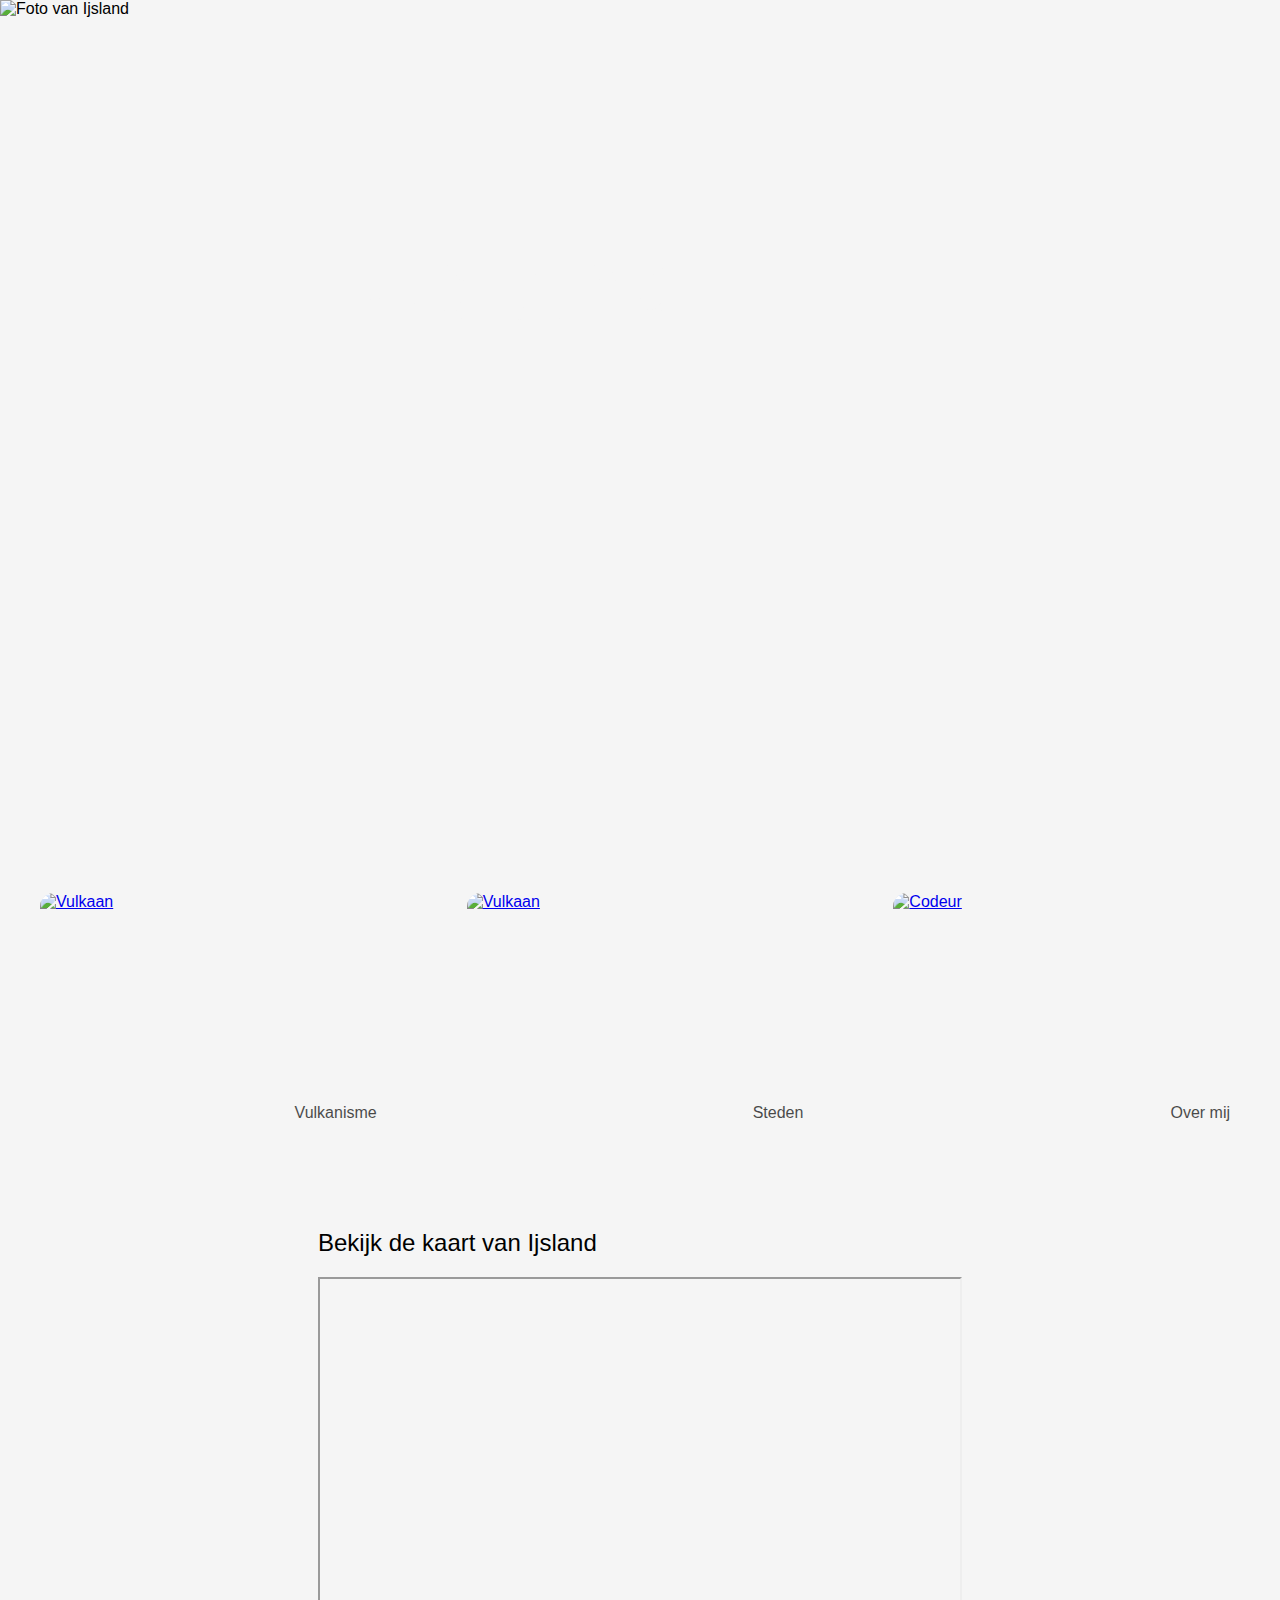
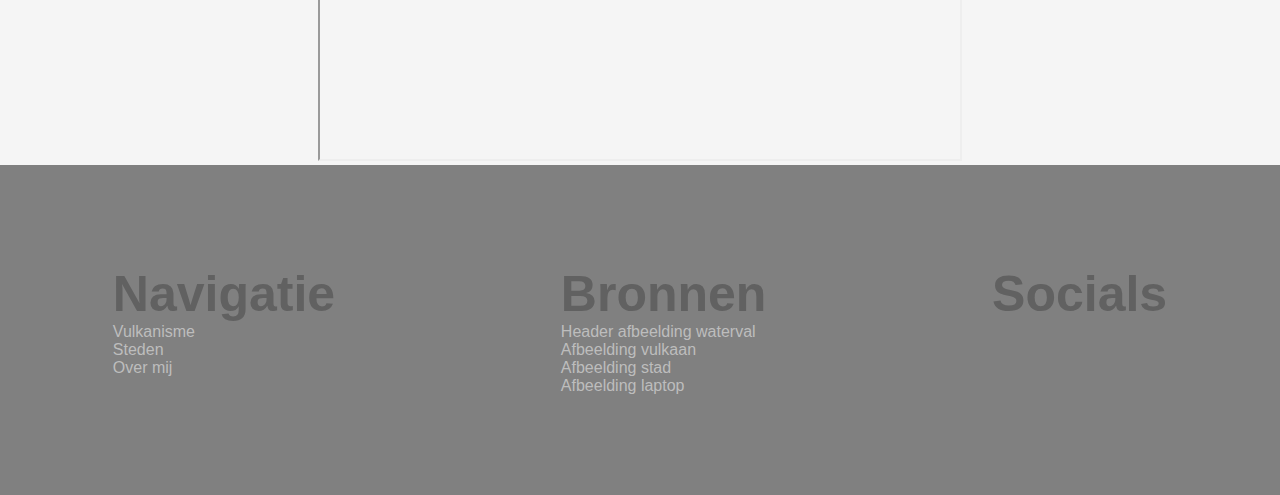
==== index.html @ f52e1b89 "nieuwe pagina" ====
<!DOCTYPE html>
<html lang="nl">
<head>
    <meta charset="UTF-8">
    <meta name="viewport" content="width=device-width, initial-scale=1.0">
    <title>IJsland home</title>
    <link rel="stylesheet" href="styles.css">
    <link rel="stylesheet" href="https://use.typekit.net/bno8uig.css">
    <script src="https://kit.fontawesome.com/8ccff68ce8.js" crossorigin="anonymous"></script>
    <link rel="icon" href="images/iceland.png">
</head>
<body>
  <header>
    <nav>
      <div class="navbar">
        <div class="logo"><a class="nav1" href="index.html">IJsland</a></div>
        <ul class="links">
          <li><a class="nav1" href="Vulkanisme.html">Vulkanisme</a></li>
          <li><a class="nav1" href="steden.html">Steden</a></li>
          <li><a class="nav1"  href="about.html">Over mij</a></li>
        </ul>
      </div>
    </nav>
  </header>
  <main>

      <img class="gif" src="images/giphy-1.gif" alt="Foto van Ijsland">

    <div class="header">
      <h1>IJsland</h1>
      <p> Ontdek de magie in het land van vuur en ijs</p>
  </div>

  <div class="cards">

<figure class="vulkaan">
  <a href="Vulkanisme.html">
<img class="figuur" src="https://media.wired.com/photos/5926e614cefba457b079b800/16:9/w_929,h_523,c_limit/GettyImages-534318658.jpg" alt="Vulkaan">
</a>
<figcaption>Vulkanisme</figcaption>
</figure>

<figure class="vulkaan">
  <a href="#">
  <img class="figuur" src=https://media.cntraveler.com/photos/5a00e656e1a12132221cfac8/16:9/w_4111,h_2312,c_limit/Iceland_GettyImages-554962139.jpg" alt="Vulkaan">
</a>
  <figcaption>Steden</figcaption>
  </figure>
  
  <figure class="vulkaan">
    <a href="about.html">
    <img class="figuur" src="https://enginia.nl/media/images/programmeur_header_vacature.2e16d0ba.fill-1200x628.jpg" alt="Codeur">
  </a>
    <figcaption>Over mij</figcaption>
    </figure>
</div>

<div class="kaart">
<div><h2>Bekijk de kaart van Ijsland</h2>
<iframe src="https://www.google.com/maps/d/u/0/embed?mid=1AaA3zBdMt1M2yVxC1pwPt_Sh4dV3WDo&ehbc=2E312F" width="640" height="480"></iframe>
</div>
</div>


</main>

  

  <footer>
    <div class="footer">
     <div class="footernav">
      <li class="grootfooter">Navigatie</li>
      <li><a href="Vulkanisme.html">Vulkanisme</a></li>
      <li><a href="#">Steden</a></li>
      <li><a href="#">Over mij</a></li>
     </div>
     <div class="bronnen">
      <li class="grootfooter">Bronnen</li>
       <li><a href="https://icelandairwaves.is/giphy-1/">Header afbeelding waterval</a> </li>
       <li><a href="https://media.wired.com/photos/5926e614cefba457b079b800/16:9/w_929,h_523,c_limit/GettyImages-534318658.jpg">Afbeelding vulkaan</a> </li>
       <li><a href="https://media.cntraveler.com/photos/5a00e656e1a12132221cfac8/16:9/w_4111,h_2312,c_limit/Iceland_GettyImages-554962139.jpg">Afbeelding stad</a></li>
       <li><a href="https://enginia.nl/media/images/programmeur_header_vacature.2e16d0ba.fill-1200x628.jpg">Afbeelding laptop</a></li>
     </div>
     <div class="Overmij">
      <li class="grootfooter">Socials</li>
      <div class="icons">
      <a href="https://www.instagram.com/iceland/"><i class="fa-brands fa-instagram"></i> </a>
      <a href="https://www.facebook.com/guidetoiceland.is/"><i class="fa-brands fa-square-facebook"></i> </a>
      <a href="https://www.youtube.com/channel/UCo0D8o4ELNBK1MhUgwaYYfQ"><i class="fa-brands fa-youtube"></i></a>
    </div>
     </div>
    </div>
  </footer>

    
        

</body>
</html>
---- styles.css ----
* {
  font-family: "neulis-sans", sans-serif;
  font-weight: 400;
  font-style: normal;

}


body {
  margin: 0;
  padding: 0;
  overflow-x: hidden;
  background-color: whitesmoke;
  overflow-y: auto;
 
}



.gif { 
  background-size: cover;
  background-position: center;
  height: 90vh;
  width: 100%;
  position: absolute;
  top: 0;
  left: 0;
  right: 0;
  bottom: 0;
  z-index: 1;
  border-bottom-right-radius: 1rem;
  border-bottom-left-radius: 1rem;

}

.content {
  padding-top: 15vh;

}

li {
  list-style: none;
}

a.nav1 {

text-decoration: none;
color:whitesmoke;
font-size: 1rem
}

a.nav2 {

  text-decoration: none;
  color:black;
  font-size: 1rem
  }

a:hover {
color:rgb(15, 128, 0);
}

.active {
  text-decoration: underline;
}



/* HEADER */

.header {
  top: 10%;
  left: 3%;
  margin-bottom: 100px;
  z-index: 100;
  position: relative;
 
}


.navbar{

  width: 100%;
  height: 60px;
  max-width: 1200px;
  margin: 0 auto;
  display: flex;
  align-items: center;
  justify-content: space-between;
  z-index: 100;
  position: relative;
}

.navbar .links {

display: flex;
gap: 2rem;

}

.imglogo {
  width: 50px;
  height: 50px;
 }

.logo a {
display: flex;
font-family: "neulis-sans", sans-serif;
font-weight: 700;
font-style: normal;
font-size: 20px;
}

.header2 h1 {
  font-family: "neulis-sans", sans-serif;
  font-weight: 700;
  font-style: normal;
  font-size: 100px;
  color: black;
  
  /* Positie*/

  text-align:center;

}
.header h1 {
  
  font-family: "neulis-sans", sans-serif;
  font-weight: 700;
  font-style: normal;
  font-size: 100px;
  color: whitesmoke;
  
  /* Positie*/

  padding-left: 300px;
  padding-top:100px;
  padding-bottom: 0px;
  margin-bottom: 0px;
}

.header p {
  font-family: "neulis-sans", sans-serif;
  font-weight: 400;
  font-style: normal;
  color: whitesmoke;

 /* Positie*/

padding-left: 300px;
padding-top: 1px;


}


.kaart {
 display: flex;
 justify-content: center;
}






div.cards {
  margin-top: 500px;
  display: flex;
  justify-content: center;
}


figure {
  height: 300px;
  width: 400px;
}

.vulkaan {
  max-width: 100%; 
  overflow: hidden; 
}

.vulkaan img {
  width: 100%; 
  max-width: 100%; 
  height: 22vh; 
  display: block;
  border-radius: 14px;
}

figcaption {
  padding: 10px;
  line-height: 1.5;
  
  bottom: 0;
  right: 0;
  text-align: right;
  opacity: 0.7;
}

.Selectie1 {
  display: flex;
  align-items: center; 
  margin-bottom: 100px;
}

.Selectie1 .Afbeelding {
  
  width: 500px; 
  height: auto; 
  margin-left: 200px;
  margin-right: 20px;
  border-radius: 10px;
  box-shadow: rgba(100, 100, 111, 0.2) 0px 7px 29px 0px;
}

.Selectie1 p {
  margin-left: 200px;
  margin-right: 200px;
}


.Selectie2 {
  display: flex;
  align-items: center; 
  margin-bottom: 100px;
}

.Selectie2 .Afbeelding {
  width: 500px; 
  height: auto;
  margin-left: 200px;
  margin-right: 200px;
  border-radius: 10px;
  box-shadow: rgba(100, 100, 111, 0.2) 0px 7px 29px 0px;
}

.Selectie2 p {
  margin-left: 200px;
  margin-right: 200px;
}

.figuur img {
  box-shadow: rgba(100, 100, 111, 0.2) 0px 7px 29px 0px;
}

/* footer */

footer {
  background-color: grey;
  padding-top: 100px;
  padding-bottom: 100px;
}

.grootfooter {
  font-family: "neulis-sans", sans-serif;
  font-weight: 700;
  font-style: normal;
  font-size: 50px;
  color: rgb(97, 97, 97);
}


footer a {
text-decoration: none;
color:rgb(189, 189, 189);
font-size: 1rem;
}

.footer {
  display: flex;
  justify-content: space-around

}

footer i {
font-size: 40px;
color: rgb(189, 189, 189);
}

.icons {
  display: flex;
  gap: 10px;
  margin-top: 10px;
}

.icons i:hover {
  color:rgb(15, 128, 0);
}

.about {
  background-color: black;
  z-index: -1;
}

.naam {
  color: whitesmoke;
  font-family: "neulis-sans", sans-serif;
  font-weight: 300;
  font-style: normal;
  font-size: 50px;
  /* margin-left: 40vh;
  margin-top: 15vh; */
}

.block {
  width: 30px;
  height: 30px;
  background-color: whitesmoke;

}

.h2 h2 {
  color: whitesmoke;
  margin-left: 2vh;
}

.puntje {
  display: flex;
  margin-left: 20vh;
  margin-top: 10vh;
}

.header3 {
  display: flex;
  align-items: baseline;
  gap: 10vh;
  justify-content: center;
}



.overlay {
  position: fixed;
  top: 0;
  bottom: 0;
  left: 0;
  right: 0;
  background: rgba(0, 0, 0, 0.7);
  transition: opacity 500ms;
  visibility: hidden;
  opacity: 0;
}
.overlay:target {
  visibility: visible;
  opacity: 1;
}

.popup {
  margin: 70px auto;
  padding: 20px;
  background: #fff;
  border-radius: 5px;
  width: 30%;
  position: relative;
  transition: all 5s ease-in-out;
}

.popup h2 {
  margin-top: 0;
  color: #333;
  font-family: Tahoma, Arial, sans-serif;
}
.popup .close {
  position: absolute;
  top: 20px;
  right: 30px;
  transition: all 200ms;
  font-size: 30px;
  font-weight: bold;
  text-decoration: none;
  color: #333;
}
.popup .close:hover {
  color: #06D85F;
}
.popup .content {
  max-height: 30%;
  overflow: auto;
}

@media screen and (max-width: 700px){
  .box{
    width: 70%;
  }
  .popup{
    width: 70%;
  }
}
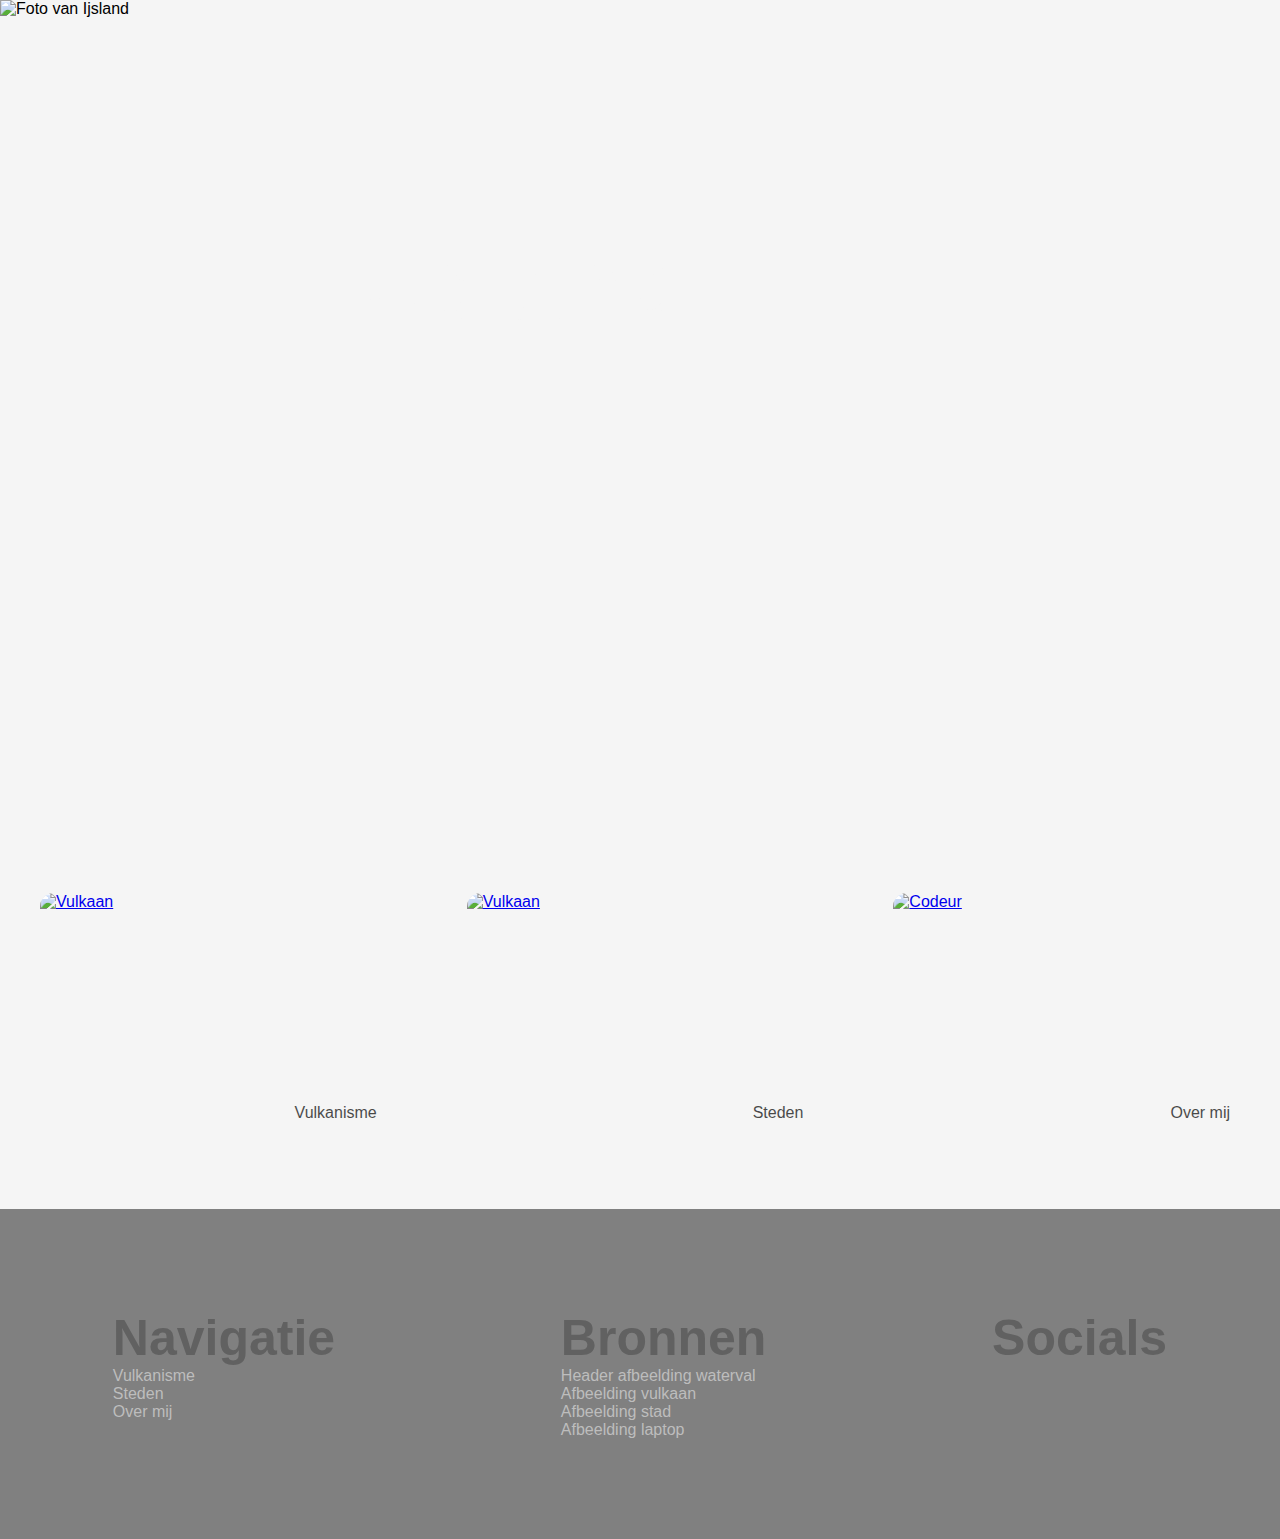
==== commit 76a7f6be: "Update index.html" ====
--- a/index.html
+++ b/index.html
@@ -16,7 +16,7 @@
         <div class="logo"><a class="nav1" href="index.html">IJsland</a></div>
         <ul class="links">
           <li><a class="nav1" href="Vulkanisme.html">Vulkanisme</a></li>
-          <li><a class="nav1" href="steden.html">Steden</a></li>
+          <li><a class="nav1" href="#">Steden</a></li>
           <li><a class="nav1"  href="about.html">Over mij</a></li>
         </ul>
       </div>
@@ -24,9 +24,9 @@
   </header>
   <main>
 
-      <img class="gif" src="images/giphy-1.gif" alt="Foto van Ijsland">
+  <img class="gif" src="images/giphy-1.gif" alt="Foto van Ijsland">
 
-    <div class="header">
+  <div class="header">
       <h1>IJsland</h1>
       <p> Ontdek de magie in het land van vuur en ijs</p>
   </div>
@@ -54,14 +54,6 @@
     <figcaption>Over mij</figcaption>
     </figure>
 </div>
-
-<div class="kaart">
-<div><h2>Bekijk de kaart van Ijsland</h2>
-<iframe src="https://www.google.com/maps/d/u/0/embed?mid=1AaA3zBdMt1M2yVxC1pwPt_Sh4dV3WDo&ehbc=2E312F" width="640" height="480"></iframe>
-</div>
-</div>
-
-
 </main>
 
   
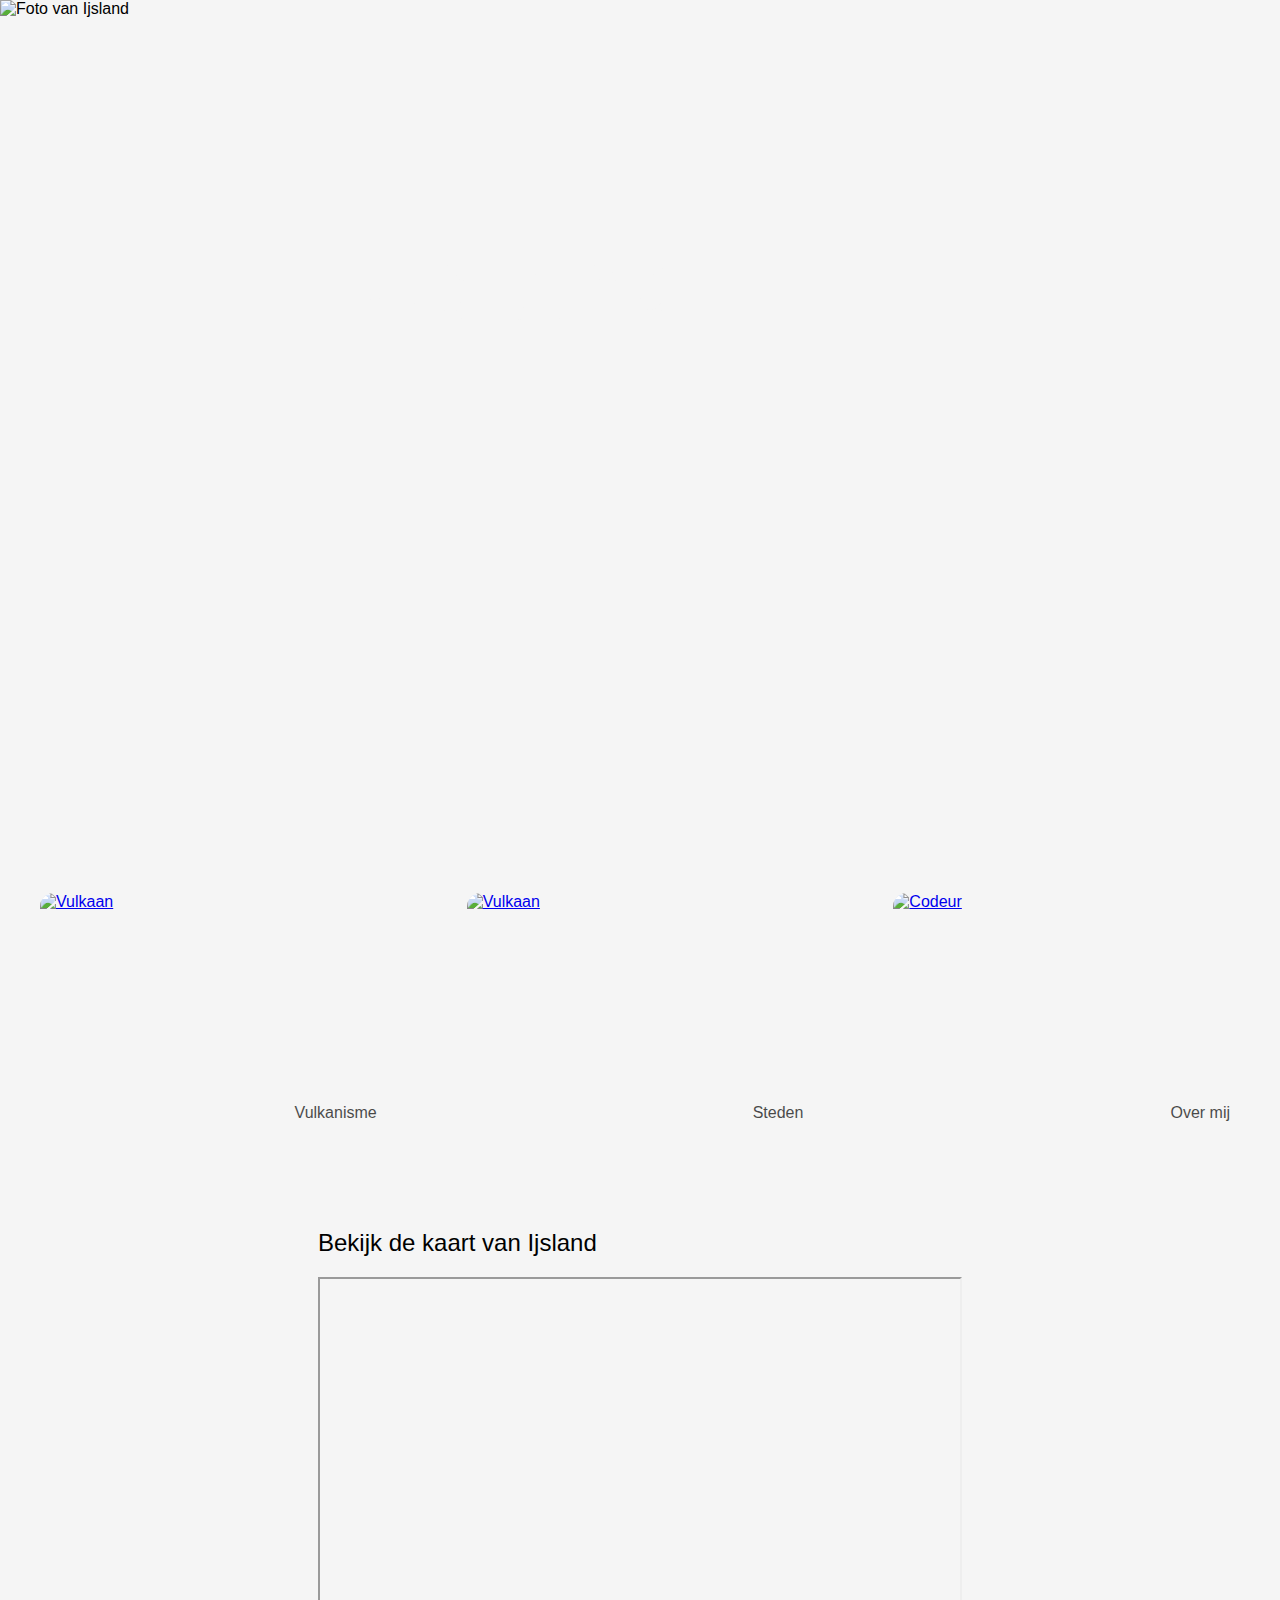
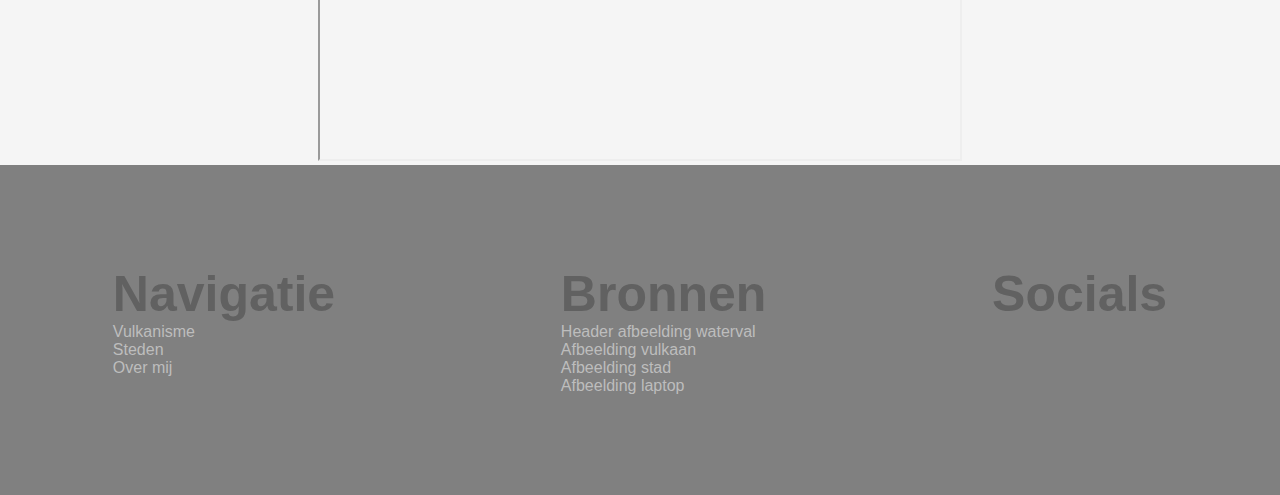
==== commit d95375a1: "Merge branch 'main' of https://github.com/JelleDeKoning/eindopdracht_ijsland" ====
--- a/index.html
+++ b/index.html
@@ -16,7 +16,7 @@
         <div class="logo"><a class="nav1" href="index.html">IJsland</a></div>
         <ul class="links">
           <li><a class="nav1" href="Vulkanisme.html">Vulkanisme</a></li>
-          <li><a class="nav1" href="#">Steden</a></li>
+          <li><a class="nav1" href="steden.html">Steden</a></li>
           <li><a class="nav1"  href="about.html">Over mij</a></li>
         </ul>
       </div>
@@ -54,6 +54,14 @@
     <figcaption>Over mij</figcaption>
     </figure>
 </div>
+
+<div class="kaart">
+<div><h2>Bekijk de kaart van Ijsland</h2>
+<iframe src="https://www.google.com/maps/d/u/0/embed?mid=1AaA3zBdMt1M2yVxC1pwPt_Sh4dV3WDo&ehbc=2E312F" width="640" height="480"></iframe>
+</div>
+</div>
+
+
 </main>
 
   
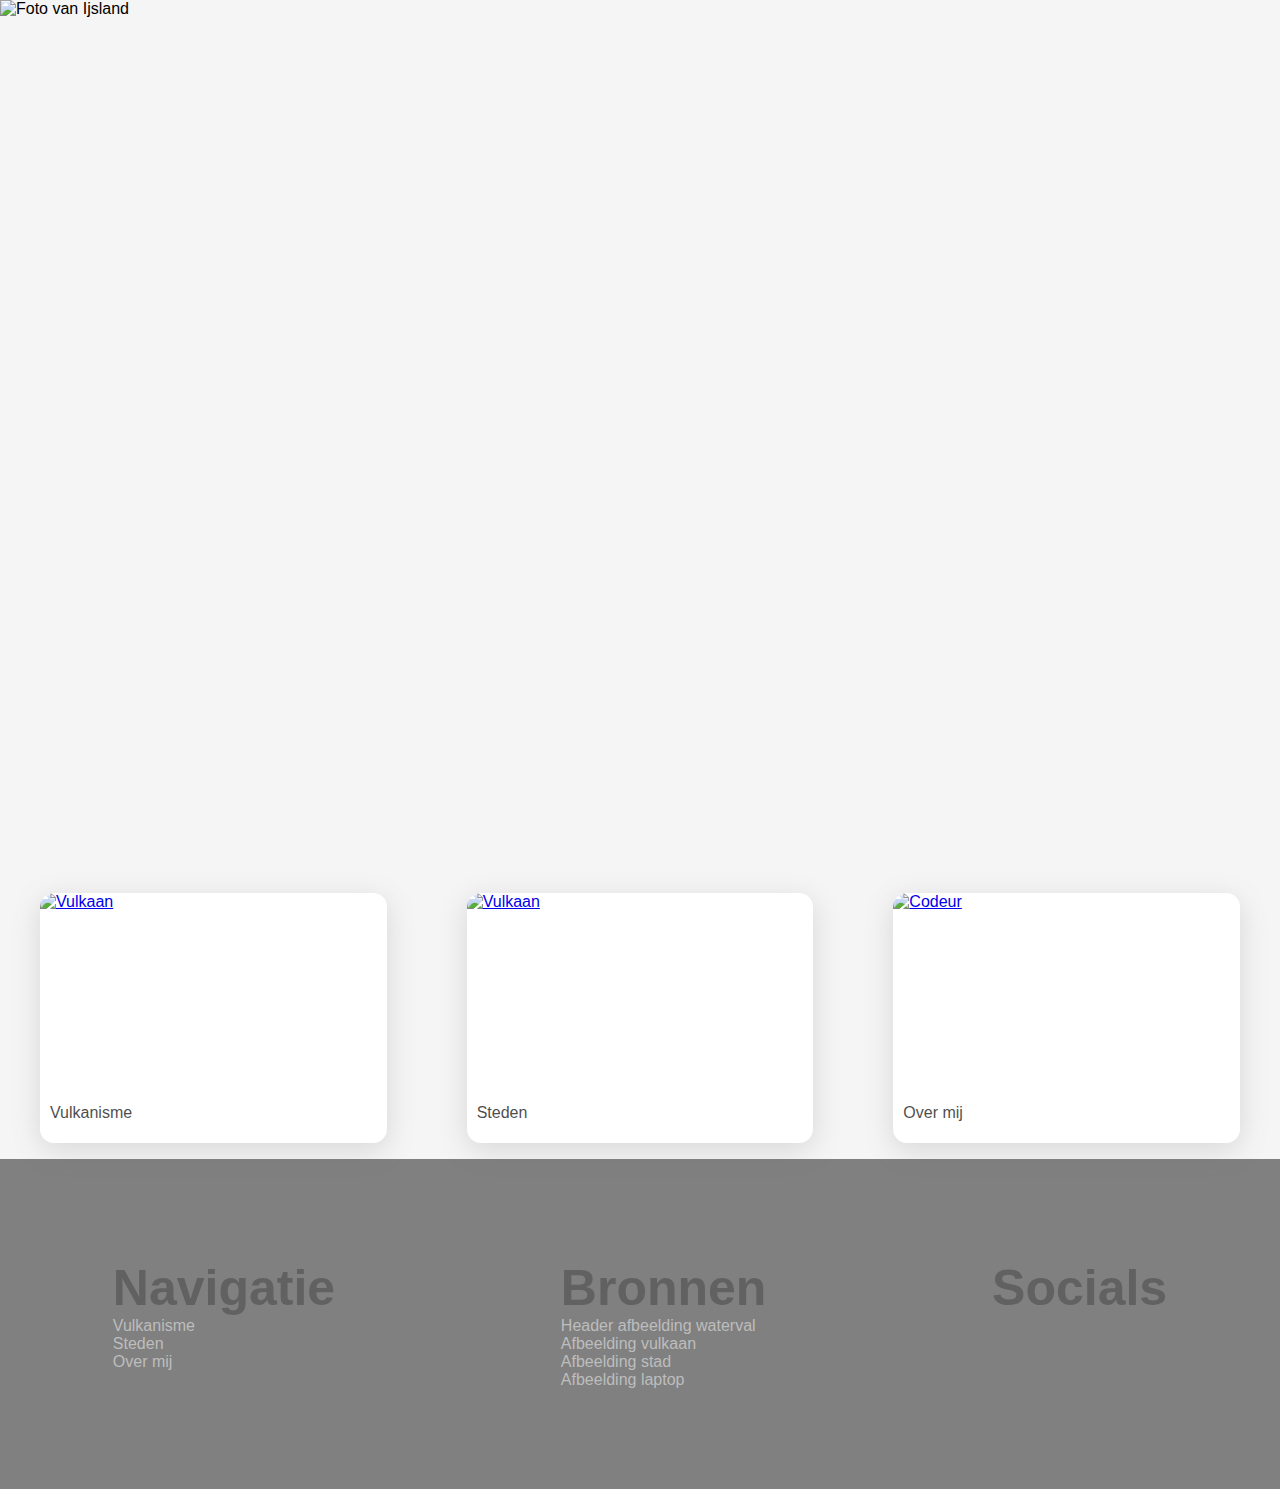
==== commit c115eee0: "miauw" ====
--- a/index.html
+++ b/index.html
@@ -55,12 +55,9 @@
     </figure>
 </div>
 
-<div class="kaart">
-<div><h2>Bekijk de kaart van Ijsland</h2>
-<iframe src="https://www.google.com/maps/d/u/0/embed?mid=1AaA3zBdMt1M2yVxC1pwPt_Sh4dV3WDo&ehbc=2E312F" width="640" height="480"></iframe>
-</div>
-</div>
 
+
+  </div>
 
 </main>
 
--- a/styles.css
+++ b/styles.css
@@ -3,6 +3,10 @@
   font-weight: 400;
   font-style: normal;
 
+}
+
+main {
+  flex: 1
 }
 
 
@@ -33,9 +37,31 @@
 
 }
 
+.map { 
+  background-size: cover;
+  background-position: center;
+  height: 90vh;
+  width: 100%;
+  position: absolute;
+  top: 0;
+  left: 0;
+  right: 0;
+  bottom: 0;
+  z-index: -1;
+  border-bottom-right-radius: 1rem;
+  border-bottom-left-radius: 1rem;
+
+
+}
+
 .content {
   padding-top: 15vh;
 
+}
+
+.content2 {
+  position: relative;
+  padding-bottom: 90vh;
 }
 
 li {
@@ -172,13 +198,16 @@
 
 
 figure {
-  height: 300px;
+  height: 250px;
   width: 400px;
 }
 
 .vulkaan {
   max-width: 100%; 
   overflow: hidden; 
+  border-radius: 14px;
+  background-color: white;
+  box-shadow: rgba(100, 100, 111, 0.2) 0px 7px 29px 0px;
 }
 
 .vulkaan img {
@@ -189,13 +218,19 @@
   border-radius: 14px;
 }
 
+.vulkaan:hover {
+  transform: scale(1.1);
+  border-radius: 14px; 
+  transition: ease 250ms;
+}
+
 figcaption {
   padding: 10px;
   line-height: 1.5;
   
   bottom: 0;
   right: 0;
-  text-align: right;
+  text-align: left;
   opacity: 0.7;
 }
 
@@ -330,61 +365,36 @@
 }
 
 
-
-.overlay {
-  position: fixed;
-  top: 0;
-  bottom: 0;
-  left: 0;
-  right: 0;
-  background: rgba(0, 0, 0, 0.7);
-  transition: opacity 500ms;
-  visibility: hidden;
-  opacity: 0;
-}
-.overlay:target {
-  visibility: visible;
-  opacity: 1;
-}
-
-.popup {
-  margin: 70px auto;
-  padding: 20px;
-  background: #fff;
-  border-radius: 5px;
-  width: 30%;
-  position: relative;
-  transition: all 5s ease-in-out;
-}
-
-.popup h2 {
-  margin-top: 0;
-  color: #333;
-  font-family: Tahoma, Arial, sans-serif;
-}
-.popup .close {
-  position: absolute;
-  top: 20px;
-  right: 30px;
-  transition: all 200ms;
-  font-size: 30px;
-  font-weight: bold;
-  text-decoration: none;
-  color: #333;
-}
-.popup .close:hover {
-  color: #06D85F;
-}
-.popup .content {
-  max-height: 30%;
-  overflow: auto;
-}
-
-@media screen and (max-width: 700px){
-  .box{
-    width: 70%;
-  }
-  .popup{
-    width: 70%;
-  }
-}+details {
+
+padding: 10px;
+background: rgba(255, 255, 255, 0.19);
+border-radius: 16px;
+box-shadow: 0 4px 30px rgba(0, 0, 0, 0.1);
+backdrop-filter: blur(5.9px);
+-webkit-backdrop-filter: blur(5.9px);
+border: 1px solid rgba(255, 255, 255, 0.3);
+width: 200px;
+color: rgb(61, 61, 61);
+border-radius: 14px;
+position: absolute;
+
+}
+
+details:hover {
+  cursor: grab;
+}
+
+.Reykjavik {
+  margin-left: 40vh;
+  margin-top: 50vh;
+}
+
+.Akureyri {
+margin-top: 10vh;
+margin-left: 50vw;
+}
+
+.Ísafjörður {
+  margin-left: 30vh;
+}
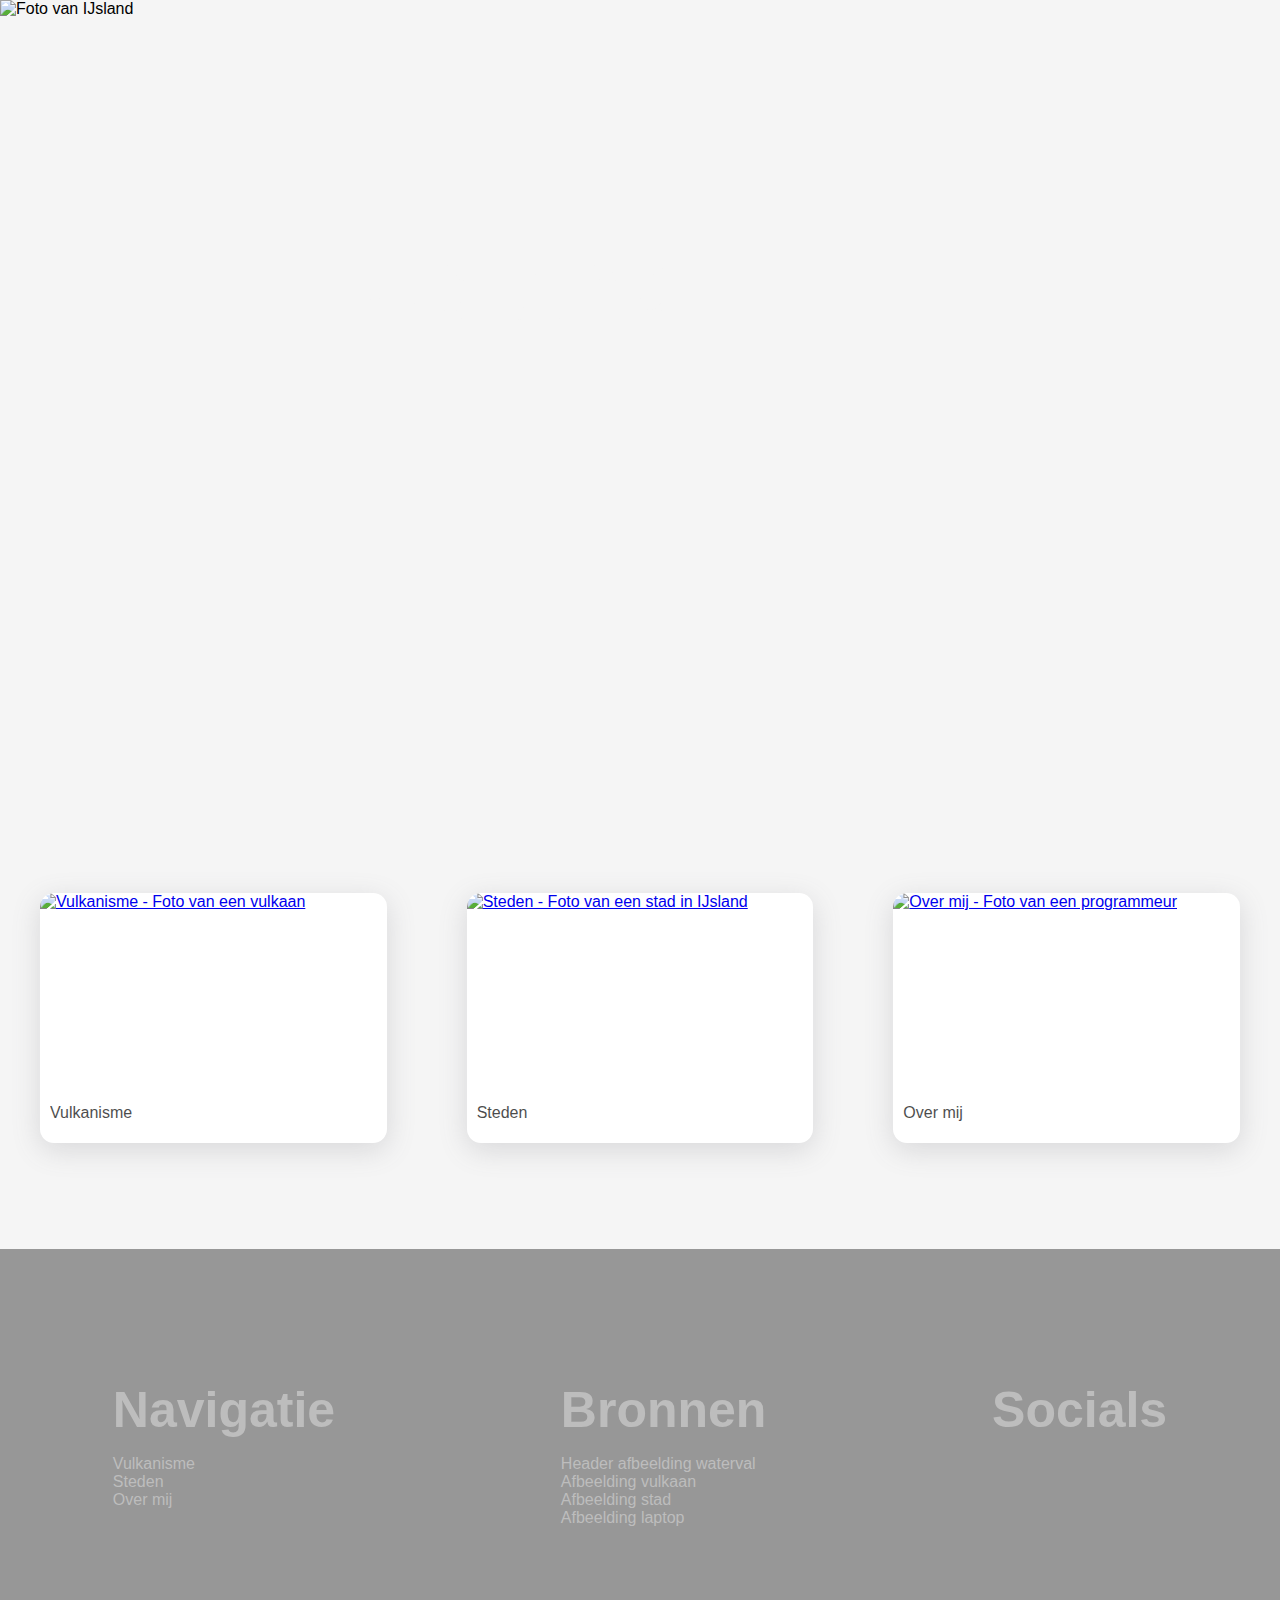
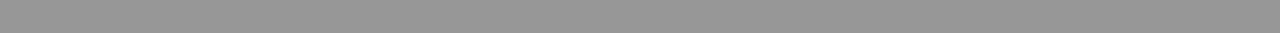
==== commit ed9bfe16: "2323" ====
--- a/index.html
+++ b/index.html
@@ -10,87 +10,81 @@
     <link rel="icon" href="images/iceland.png">
 </head>
 <body>
-  <header>
-    <nav>
-      <div class="navbar">
-        <div class="logo"><a class="nav1" href="index.html">IJsland</a></div>
-        <ul class="links">
-          <li><a class="nav1" href="Vulkanisme.html">Vulkanisme</a></li>
-          <li><a class="nav1" href="steden.html">Steden</a></li>
-          <li><a class="nav1"  href="about.html">Over mij</a></li>
-        </ul>
-      </div>
-    </nav>
-  </header>
-  <main>
+    <header>
+        <nav>
+            <div class="navbar">
+                <div class="logo"><a class="nav1" href="index.html">IJsland</a></div>
+                <ul class="links">
+                    <li><a class="nav1" href="Vulkanisme.html">Vulkanisme</a></li>
+                    <li><a class="nav1" href="steden.html">Steden</a></li>
+                    <li><a class="nav1" href="about.html">Over mij</a></li>
+                </ul>
+            </div>
+        </nav>
+    </header>
 
-  <img class="gif" src="images/giphy-1.gif" alt="Foto van Ijsland">
+    <main>
+        <img class="gif" src="images/giphy-1.gif" alt="Foto van IJsland">
 
-  <div class="header">
-      <h1>IJsland</h1>
-      <p> Ontdek de magie in het land van vuur en ijs</p>
-  </div>
+        <div class="header">
+            <h1>IJsland</h1>
+            <p>Ontdek de magie in het land van vuur en ijs</p>
+        </div>
 
-  <div class="cards">
+        <section class="cards">
+            <Figure class="vulkaan">
+                <a href="Vulkanisme.html">
+                    <img class="figuur" src="https://media.wired.com/photos/5926e614cefba457b079b800/16:9/w_929,h_523,c_limit/GettyImages-534318658.jpg" alt="Vulkanisme - Foto van een vulkaan">
+                </a>
+                <figcaption>Vulkanisme</figcaption>
+              </figure>
 
-<figure class="vulkaan">
-  <a href="Vulkanisme.html">
-<img class="figuur" src="https://media.wired.com/photos/5926e614cefba457b079b800/16:9/w_929,h_523,c_limit/GettyImages-534318658.jpg" alt="Vulkaan">
-</a>
-<figcaption>Vulkanisme</figcaption>
-</figure>
+            <figure class="vulkaan">
+                <a href="#">
+                    <img class="figuur" src="https://media.cntraveler.com/photos/5a00e656e1a12132221cfac8/16:9/w_4111,h_2312,c_limit/Iceland_GettyImages-554962139.jpg" alt="Steden - Foto van een stad in IJsland">
+                </a>
+                <figcaption>Steden</figcaption>
+              </figure>
 
-<figure class="vulkaan">
-  <a href="#">
-  <img class="figuur" src=https://media.cntraveler.com/photos/5a00e656e1a12132221cfac8/16:9/w_4111,h_2312,c_limit/Iceland_GettyImages-554962139.jpg" alt="Vulkaan">
-</a>
-  <figcaption>Steden</figcaption>
-  </figure>
-  
-  <figure class="vulkaan">
-    <a href="about.html">
-    <img class="figuur" src="https://enginia.nl/media/images/programmeur_header_vacature.2e16d0ba.fill-1200x628.jpg" alt="Codeur">
-  </a>
-    <figcaption>Over mij</figcaption>
-    </figure>
-</div>
+            <figure class="vulkaan">
+                <a href="about.html">
+                    <img class="figuur" src="https://enginia.nl/media/images/programmeur_header_vacature.2e16d0ba.fill-1200x628.jpg" alt="Over mij - Foto van een programmeur">
+                </a>
+                <figcaption>Over mij</figcaption>
+              </figure>
+        </section>
 
+        
+    </main>
 
-
-  </div>
-
-</main>
-
-  
-
-  <footer>
-    <div class="footer">
-     <div class="footernav">
-      <li class="grootfooter">Navigatie</li>
-      <li><a href="Vulkanisme.html">Vulkanisme</a></li>
-      <li><a href="#">Steden</a></li>
-      <li><a href="#">Over mij</a></li>
-     </div>
-     <div class="bronnen">
-      <li class="grootfooter">Bronnen</li>
-       <li><a href="https://icelandairwaves.is/giphy-1/">Header afbeelding waterval</a> </li>
-       <li><a href="https://media.wired.com/photos/5926e614cefba457b079b800/16:9/w_929,h_523,c_limit/GettyImages-534318658.jpg">Afbeelding vulkaan</a> </li>
-       <li><a href="https://media.cntraveler.com/photos/5a00e656e1a12132221cfac8/16:9/w_4111,h_2312,c_limit/Iceland_GettyImages-554962139.jpg">Afbeelding stad</a></li>
-       <li><a href="https://enginia.nl/media/images/programmeur_header_vacature.2e16d0ba.fill-1200x628.jpg">Afbeelding laptop</a></li>
-     </div>
-     <div class="Overmij">
-      <li class="grootfooter">Socials</li>
-      <div class="icons">
-      <a href="https://www.instagram.com/iceland/"><i class="fa-brands fa-instagram"></i> </a>
-      <a href="https://www.facebook.com/guidetoiceland.is/"><i class="fa-brands fa-square-facebook"></i> </a>
-      <a href="https://www.youtube.com/channel/UCo0D8o4ELNBK1MhUgwaYYfQ"><i class="fa-brands fa-youtube"></i></a>
-    </div>
-     </div>
-    </div>
-  </footer>
-
-    
-        
-
+    <footer>
+        <div class="footer">
+            <div class="footernav">
+                <h2 class="grootfooter">Navigatie</h2>
+                <ul class="listfooter">
+                    <li><a href="Vulkanisme.html">Vulkanisme</a></li>
+                    <li><a href="#">Steden</a></li>
+                    <li><a href="#">Over mij</a></li>
+                </ul>
+            </div>
+            <div class="bronnen">
+                <h2 class="grootfooter">Bronnen</h2>
+                <ul class="listfooter">
+                    <li><a href="https://icelandairwaves.is/giphy-1/">Header afbeelding waterval</a></li>
+                    <li><a href="https://media.wired.com/photos/5926e614cefba457b079b800/16:9/w_929,h_523,c_limit/GettyImages-534318658.jpg">Afbeelding vulkaan</a></li>
+                    <li><a href="https://media.cntraveler.com/photos/5a00e656e1a12132221cfac8/16:9/w_4111,h_2312,c_limit/Iceland_GettyImages-554962139.jpg">Afbeelding stad</a></li>
+                    <li><a href="https://enginia.nl/media/images/programmeur_header_vacature.2e16d0ba.fill-1200x628.jpg">Afbeelding laptop</a></li>
+                </ul>
+            </div>
+            <div class="socials">
+                <h2 class="grootfooter">Socials</h2>
+                <div class="icons">
+                    <a href="https://www.instagram.com/iceland/"><i class="fa-brands fa-instagram"></i></a>
+                    <a href="https://www.facebook.com/guidetoiceland.is/"><i class="fa-brands fa-square-facebook"></i></a>
+                    <a href="https://www.youtube.com/channel/UCo0D8o4ELNBK1MhUgwaYYfQ"><i class="fa-brands fa-youtube"></i></a>
+                </div>
+            </div>
+        </div>
+    </footer>
 </body>
-</html>+</html>
--- a/styles.css
+++ b/styles.css
@@ -6,7 +6,8 @@
 }
 
 main {
-  flex: 1
+  flex: 1;
+  min-height: 100vh;
 }
 
 
@@ -16,7 +17,7 @@
   overflow-x: hidden;
   background-color: whitesmoke;
   overflow-y: auto;
- 
+  min-height: 100vh;
 }
 
 
@@ -190,10 +191,11 @@
 
 
 
-div.cards {
+section.cards {
   margin-top: 500px;
   display: flex;
   justify-content: center;
+  margin-bottom: 10vh;
 }
 
 
@@ -282,18 +284,15 @@
 
 /* footer */
 
-footer {
-  background-color: grey;
-  padding-top: 100px;
-  padding-bottom: 100px;
-}
+
 
 .grootfooter {
   font-family: "neulis-sans", sans-serif;
   font-weight: 700;
   font-style: normal;
   font-size: 50px;
-  color: rgb(97, 97, 97);
+  color: rgb(189, 189, 189);
+  margin-bottom: 0px;
 }
 
 
@@ -305,8 +304,10 @@
 
 .footer {
   display: flex;
-  justify-content: space-around
-
+  justify-content: space-around;
+  background-color:rgb(151, 151, 151);
+padding-bottom: 10vh;
+padding-top: 10vh;
 }
 
 footer i {
@@ -346,15 +347,12 @@
 
 }
 
-.h2 h2 {
-  color: whitesmoke;
-  margin-left: 2vh;
-}
 
 .puntje {
   display: flex;
   margin-left: 20vh;
   margin-top: 10vh;
+  align-items: Baseline;
 }
 
 .header3 {
@@ -368,17 +366,17 @@
 details {
 
 padding: 10px;
-background: rgba(255, 255, 255, 0.19);
+background: rgba(255, 255, 255, 0.58);
 border-radius: 16px;
 box-shadow: 0 4px 30px rgba(0, 0, 0, 0.1);
-backdrop-filter: blur(5.9px);
--webkit-backdrop-filter: blur(5.9px);
-border: 1px solid rgba(255, 255, 255, 0.3);
+backdrop-filter: blur(5px);
+-webkit-backdrop-filter: blur(5px);
+border: 1px solid rgba(255, 255, 255, 0.48);
 width: 200px;
-color: rgb(61, 61, 61);
+color: rgb(0, 0, 0);
 border-radius: 14px;
 position: absolute;
-
+list-style: none;
 }
 
 details:hover {
@@ -398,3 +396,72 @@
 .Ísafjörður {
   margin-left: 30vh;
 }
+
+details:hover {
+  transform: scale(1.1);
+  transition: ease 250ms;
+}
+
+.listfooter {
+  padding-left: 0px;
+}
+
+.tekst h2 {
+  font-family: "neulis-sans", sans-serif;
+  font-weight: 600;
+  font-style: normal;
+  font-size: 40px;
+  color: Whitesmoke;
+margin-left: 1vh;
+padding-bottom: 0vh;
+}
+
+.tekst p {
+  font-family: "neulis-sans", sans-serif;
+  font-weight: 400;
+  font-style: normal;
+  font-size: 20px;
+  color: Whitesmoke;
+  width: 50vh;
+  margin-left: 1vh;
+
+}
+
+.content3 {
+  display: flex;
+  flex-wrap: wrap;
+}
+
+.footer2 {
+  background-color: rgb(0, 0, 0);
+  padding-bottom: 10vh;
+  padding-top: 10vh;
+}
+
+.footer2 a {
+  text-decoration: none;
+  color:rgb(189, 189, 189);
+  font-size: 1rem;
+  }
+
+  .footer2 {
+    display: flex;
+    justify-content: space-around;
+  }
+
+  details > summary {
+    list-style: none;
+  }
+  details > summary::-webkit-details-marker {
+    display: none;
+  }
+
+
+  footer i:hover {
+    color:rgb(255, 255, 255);
+  }
+
+  footer a:hover {
+    color:rgb(255, 255, 255);
+  }
+
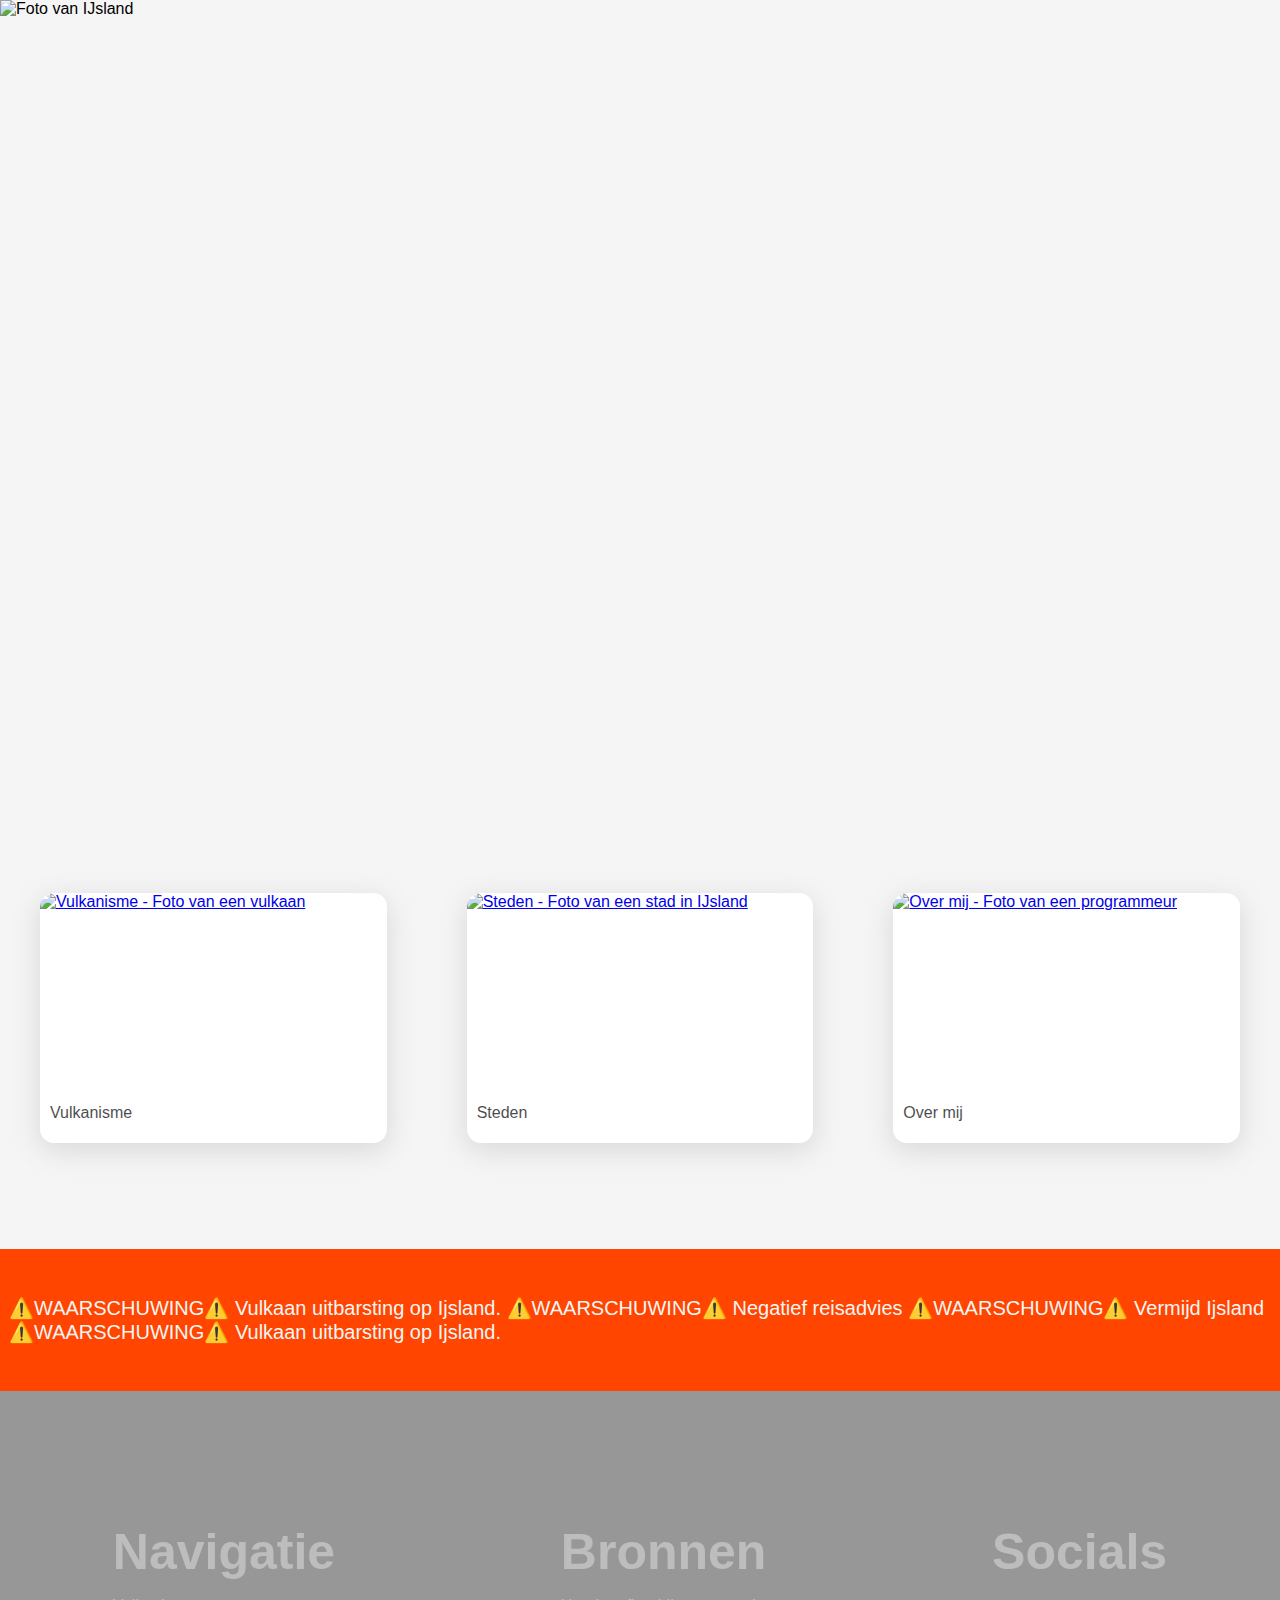
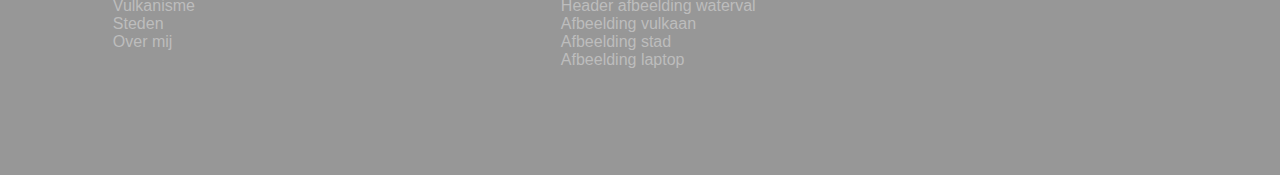
==== commit cd270106: "9owiuqudbnhouyhwavduoyawvdawd" ====
--- a/index.html
+++ b/index.html
@@ -53,7 +53,9 @@
                 <figcaption>Over mij</figcaption>
               </figure>
         </section>
-
+        <div class="waarschuwing">
+<div class="tekst"><p>⚠️WAARSCHUWING⚠️ Vulkaan uitbarsting op Ijsland. ⚠️WAARSCHUWING⚠️ Negatief reisadvies ⚠️WAARSCHUWING⚠️ Vermijd Ijsland ⚠️WAARSCHUWING⚠️ Vulkaan uitbarsting op Ijsland.</p></div>
+        </div>
         
     </main>
 
--- a/styles.css
+++ b/styles.css
@@ -452,9 +452,7 @@
   details > summary {
     list-style: none;
   }
-  details > summary::-webkit-details-marker {
-    display: none;
-  }
+
 
 
   footer i:hover {
@@ -465,3 +463,131 @@
     color:rgb(255, 255, 255);
   }
 
+.bento .box {
+  background-color: #001f3f;
+  width: 20vw;
+  height: 40vh;
+  border-radius: 24px;
+}
+
+.bento {
+  display: flex;
+  justify-content:space-around;
+  flex-wrap: wrap;
+  gap: 30px;
+  margin-bottom: 30px;
+  margin-left: 10vw;
+  margin-right: 10vw;
+}
+
+.flexbox .klein  {
+height: 19.5vh;
+border-radius: 24px;
+background-color: #001f3f;
+width: 20vw;
+}
+
+.flexbox {
+  display: flex;
+  width: 20vw;
+  flex-wrap: wrap;
+  gap: 10px
+
+}
+
+
+/* The flip card container - set the width and height to whatever you want. We have added the border property to demonstrate that the flip itself goes out of the box on hover (remove perspective if you don't want the 3D effect */
+.flip-card {
+  background-color: transparent;
+  width: 20vw;
+  height: 40vh;
+  perspective: 1000px; /* Remove this if you don't want the 3D effect */ 
+
+  
+}
+
+/* This container is needed to position the front and back side */
+.flip-card-inner {
+  position: relative;
+  width: 100%;
+  height: 100%;
+  text-align: center;
+  transition: transform 0.8s;
+  transform-style: preserve-3d;
+  
+}
+
+/* Do an horizontal flip when you move the mouse over the flip box container */
+.flip-card:hover .flip-card-inner {
+  transform: rotateY(180deg);
+}
+
+
+
+/* Position the front and back side */
+.flip-card-front, .flip-card-back {
+  position: absolute;
+  width: 100%;
+  height: 100%;
+  -webkit-backface-visibility: hidden; /* Safari */
+  backface-visibility: hidden;
+  color: white;
+  text-align: center;
+}
+
+/* Style the front side (fallback if image is missing) */
+.flip-card-front {
+  background-color: #001f3f;
+  border-radius: 24px;
+}
+
+/* Style the back side */
+.flip-card-back {
+  background-color: #001f3f;
+  border-radius: 24px;
+  color: white;
+  transform: rotateY(180deg);
+
+}
+
+.flip-card-front img {
+  width: 20vw;
+  height: 40vh;
+  border-radius: 24px;
+
+}
+
+.flip-card-front h1 {
+  padding-top: 10vh;
+}
+
+.flip-card-front p {
+  padding-top: 5vh;
+}
+
+.waarschuwing {
+  background-color: orangered;
+  padding-top: 3vh;
+  padding-bottom: 3vh;
+}
+
+.tekst {
+  animation: tekstscroll 15s linear;
+}
+
+.tekst p {
+  width: 100%
+}
+
+
+@keyframes tekstscroll {
+  from {
+    transform: translateX(0%);
+  }
+  to {
+    transform: translateX(100%);
+  }
+}
+
+
+
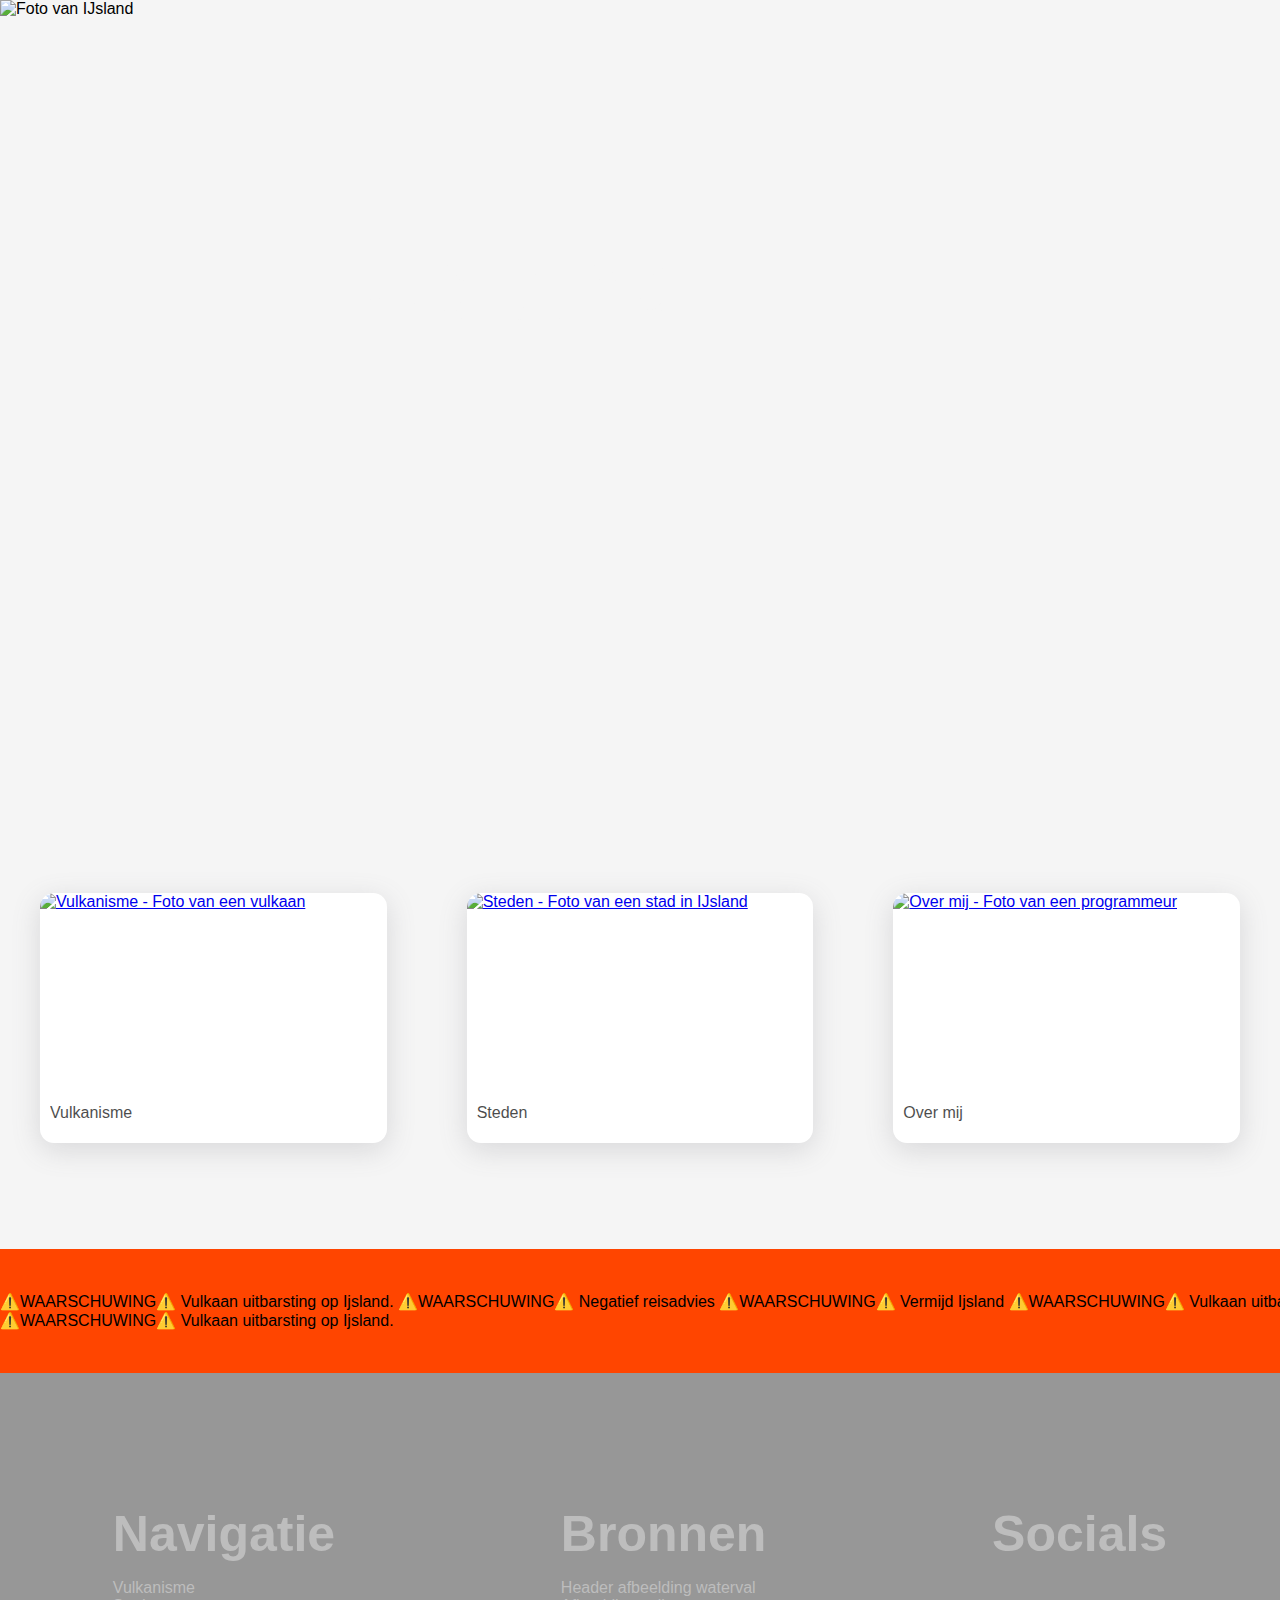
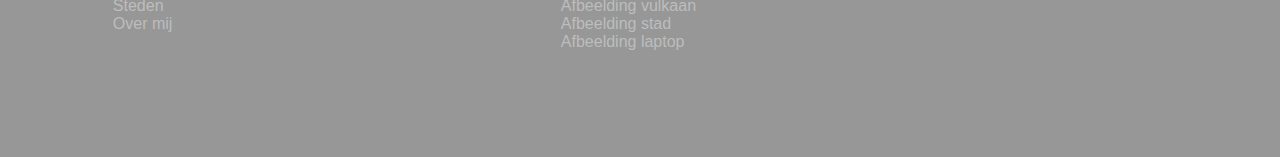
==== commit df5d8358: "32131231" ====
--- a/index.html
+++ b/index.html
@@ -54,7 +54,7 @@
               </figure>
         </section>
         <div class="waarschuwing">
-<div class="tekst"><p>⚠️WAARSCHUWING⚠️ Vulkaan uitbarsting op Ijsland. ⚠️WAARSCHUWING⚠️ Negatief reisadvies ⚠️WAARSCHUWING⚠️ Vermijd Ijsland ⚠️WAARSCHUWING⚠️ Vulkaan uitbarsting op Ijsland.</p></div>
+<div class="tekst1"><p>⚠️WAARSCHUWING⚠️ Vulkaan uitbarsting op Ijsland. ⚠️WAARSCHUWING⚠️ Negatief reisadvies ⚠️WAARSCHUWING⚠️ Vermijd Ijsland ⚠️WAARSCHUWING⚠️ Vulkaan uitbarsting op Ijsland. ⚠️WAARSCHUWING⚠️ Vulkaan uitbarsting op Ijsland. ⚠️WAARSCHUWING⚠️ Negatief reisadvies ⚠️WAARSCHUWING⚠️ Vermijd Ijsland ⚠️WAARSCHUWING⚠️ Vulkaan uitbarsting op Ijsland.</p></div>
         </div>
         
     </main>
--- a/styles.css
+++ b/styles.css
@@ -563,6 +563,8 @@
 
 .flip-card-front p {
   padding-top: 5vh;
+  padding-left: 2vw;
+  padding-right: 2vw;
 }
 
 .waarschuwing {
@@ -571,23 +573,52 @@
   padding-bottom: 3vh;
 }
 
-.tekst {
-  animation: tekstscroll 15s linear;
+.tekst1 {
+  animation: tekstscroll 60s linear infinite;
+  width: 200%;
 }
 
 .tekst p {
-  width: 100%
-}
-
+  width: 100%;
+}
 
 @keyframes tekstscroll {
   from {
-    transform: translateX(0%);
+    transform: translateX(100%);
   }
   to {
-    transform: translateX(100%);
-  }
-}
-
-
-
+    transform: translateX(-100%);
+  }
+}
+
+.Selectie1 img {
+  animation: 500ms ease-out 0s 1 slideInFromLeft;
+}
+
+.Selectie2 img {
+  animation: 500ms ease-out 500ms 1 slideInFromRight forwards;
+  transform: translateX(150%)
+  
+}
+
+@keyframes slideInFromLeft {
+  0% {
+    transform: translateX(-100%);
+  }
+  100% {
+    transform: translateX(0);
+  }
+}
+
+@keyframes slideInFromRight {
+  0% {
+    transform: translateX(100);
+  }
+  100% {
+    transform: translateX(0);
+  }
+}
+
+
+
+
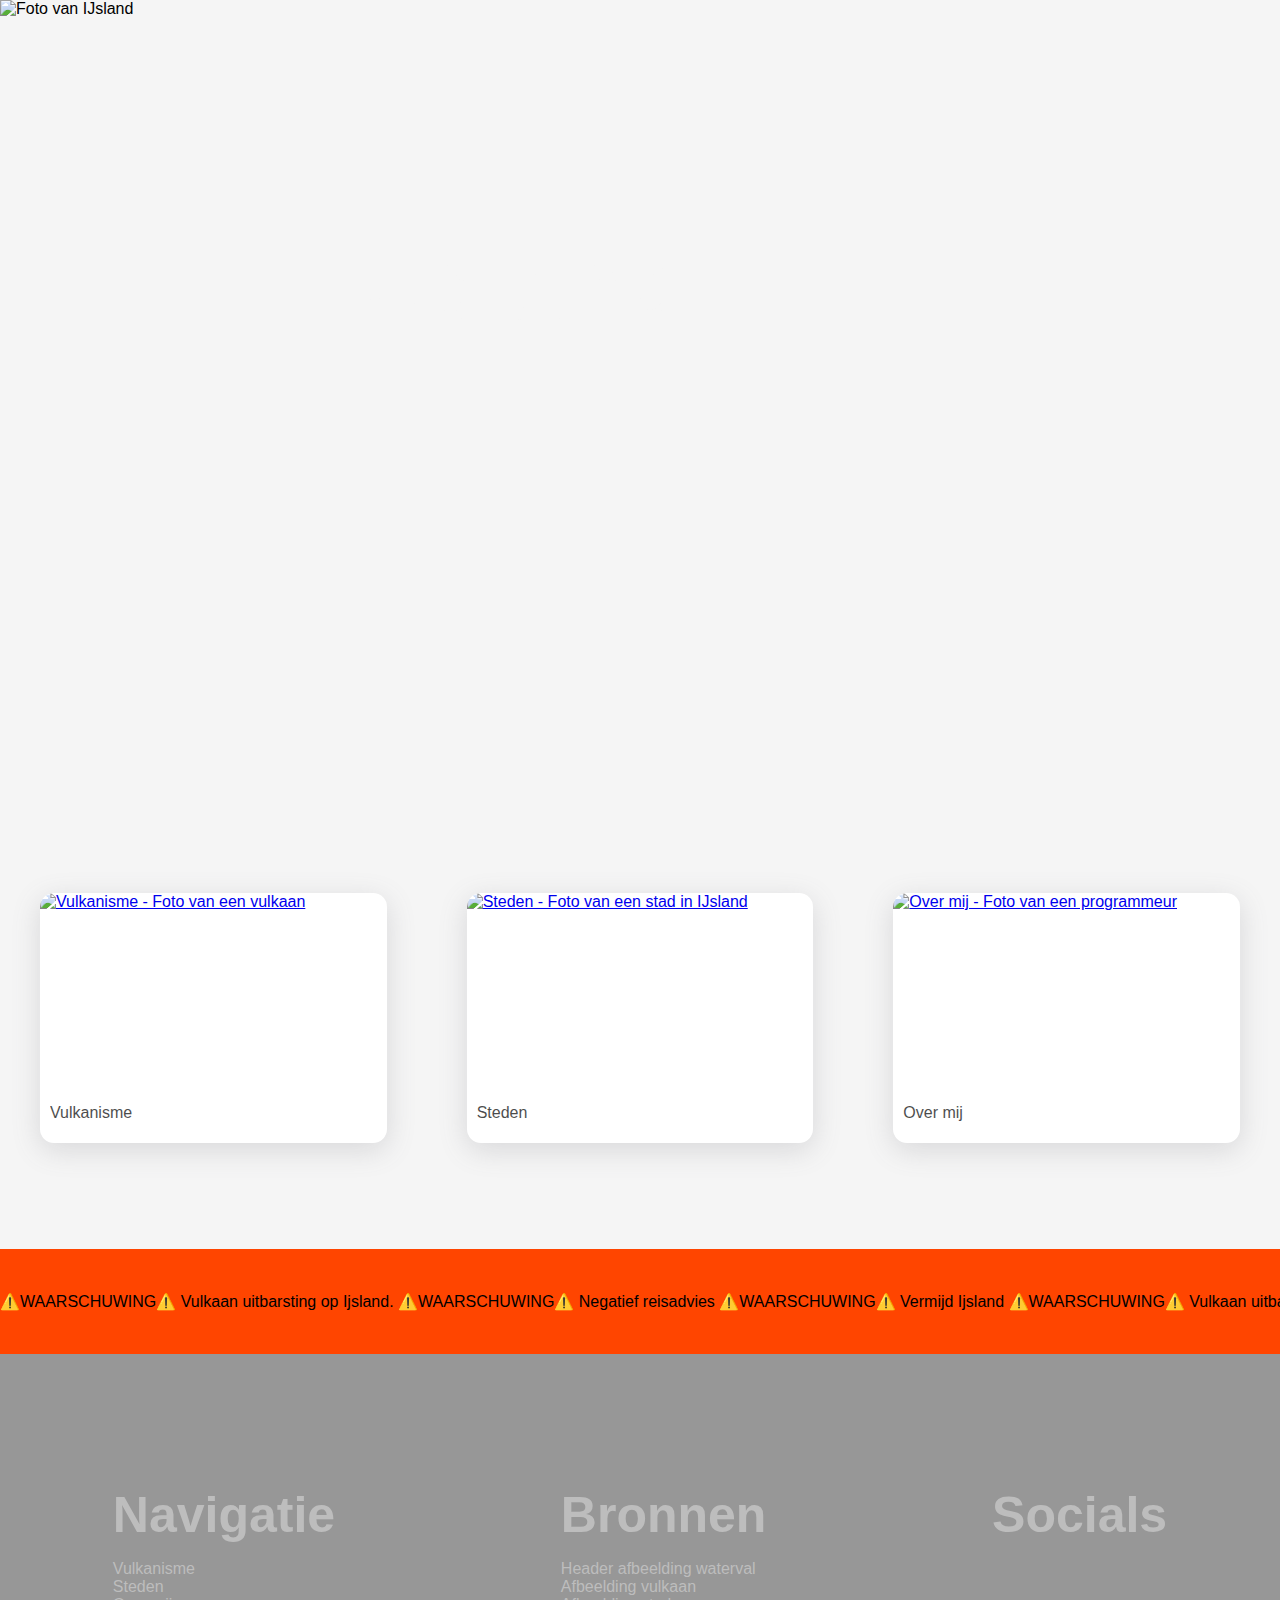
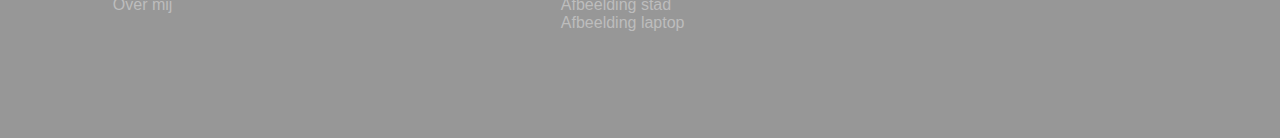
==== commit c0b949c4: "123" ====
--- a/index.html
+++ b/index.html
@@ -24,7 +24,7 @@
     </header>
 
     <main>
-        <img class="gif" src="images/giphy-1.gif" alt="Foto van IJsland">
+        <img class="gif" src="https://icelandairwaves.is/wp-content/uploads/2019/04/giphy-1.gif" alt="Foto van IJsland">
 
         <div class="header">
             <h1>IJsland</h1>
@@ -40,7 +40,7 @@
               </figure>
 
             <figure class="vulkaan">
-                <a href="#">
+                <a href="steden.html">
                     <img class="figuur" src="https://media.cntraveler.com/photos/5a00e656e1a12132221cfac8/16:9/w_4111,h_2312,c_limit/Iceland_GettyImages-554962139.jpg" alt="Steden - Foto van een stad in IJsland">
                 </a>
                 <figcaption>Steden</figcaption>
--- a/styles.css
+++ b/styles.css
@@ -4,6 +4,8 @@
   font-style: normal;
 
 }
+
+
 
 main {
   flex: 1;
@@ -98,7 +100,7 @@
 .header {
   top: 10%;
   left: 3%;
-  margin-bottom: 100px;
+  margin-bottom: 50vh;
   z-index: 100;
   position: relative;
  
@@ -116,6 +118,10 @@
   justify-content: space-between;
   z-index: 100;
   position: relative;
+}
+
+.background {
+  background-color: whitesmoke;
 }
 
 .navbar .links {
@@ -345,6 +351,10 @@
   height: 30px;
   background-color: whitesmoke;
 
+}
+
+.tekst {
+  width: 30%
 }
 
 
@@ -430,6 +440,7 @@
 .content3 {
   display: flex;
   flex-wrap: wrap;
+
 }
 
 .footer2 {
@@ -574,20 +585,26 @@
 }
 
 .tekst1 {
-  animation: tekstscroll 60s linear infinite;
+  white-space: nowrap;
+  overflow: hidden;
+  animation: tekstscroll 10s linear infinite;
   width: 200%;
 }
 
-.tekst p {
-  width: 100%;
+
+
+.flip-card-back p {
+    padding-top: 5vh;
+  padding-left: 2vw;
+  padding-right: 2vw;
 }
 
 @keyframes tekstscroll {
   from {
-    transform: translateX(100%);
+    transform: translateX(40%);
   }
   to {
-    transform: translateX(-100%);
+    transform: translateX(0%);
   }
 }
 
@@ -612,13 +629,28 @@
 
 @keyframes slideInFromRight {
   0% {
-    transform: translateX(100);
+    transform: translateX(100%);
   }
   100% {
-    transform: translateX(0);
-  }
-}
-
-
-
-
+    transform: translateX(0%);
+  }
+}
+
+.bento :nth-child(1) {
+  order: 2;
+}
+.bento :nth-child(2) {
+  order: 1;
+}
+.bento :nth-child(3) {
+  order: 3;
+}
+.bento :nth-child(4) {
+  order: 4;
+}
+.bento :nth-child(5) {
+  order: 5;
+}
+.bento :nth-child(6) {
+  order: 6;
+}
